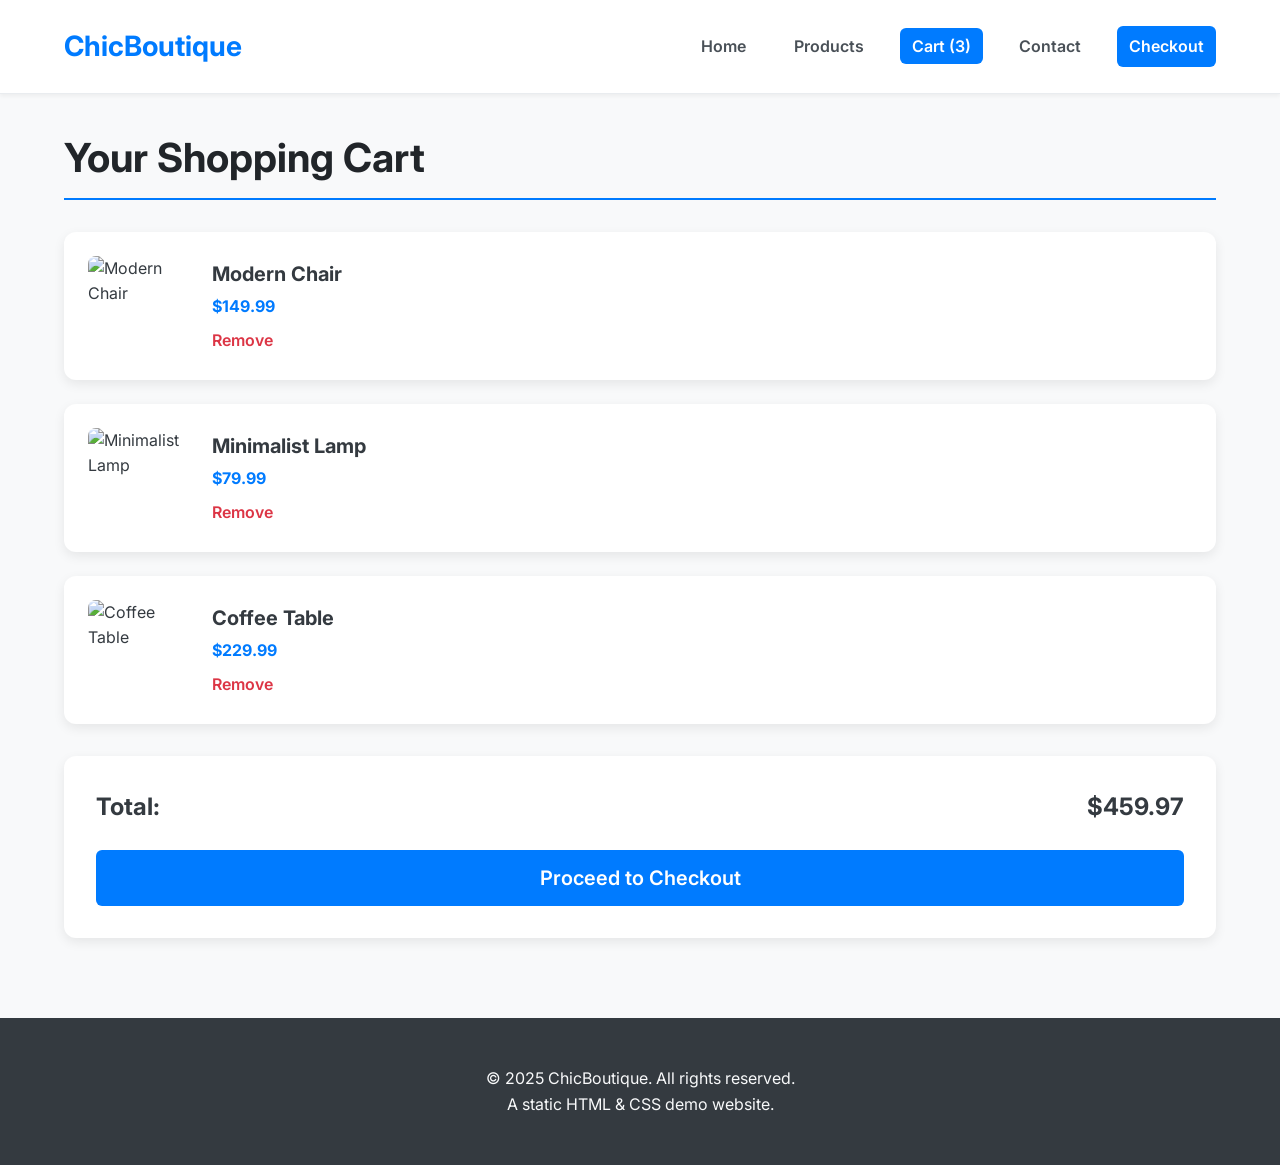
==== cart.html @ 7dad4ef3 "first commit" ====
<!DOCTYPE html>
<html lang="en">
<head>
    <meta charset="UTF-8">
    <meta name="viewport" content="width=device-width, initial-scale=1.0">
    <title>ChicBoutique - Shopping Cart</title>
    
    <link rel="preconnect" href="https://fonts.googleapis.com">
    <link rel="preconnect" href="https://fonts.gstatic.com" crossorigin>
    <link href="https://fonts.googleapis.com/css2?family=Inter:wght@400;600;700&display=swap" rel="stylesheet">
    <link rel="stylesheet" href="style.css">
</head>
<body>

    <header class="site-header">
        <div class="container">
            <div class="header-content">
                <a href="index.html" class="logo">ChicBoutique</a>
                <input type="checkbox" id="nav-toggle" class="nav-toggle">
                
                <label for="nav-toggle" class="nav-toggle-label">
                    <span></span>
                </label>
                <nav class="main-nav">
                    <ul>
                        <li><a href="index.html">Home</a></li>
                        <li><a href="products.html">Products</a></li>
                        <li><a href="cart.html" class="active">Cart (3)</a></li>
                        <li><a href="contact.html">Contact</a></li>
                        <li><a href="checkout.html" class="btn" style="color: white;">Checkout</a></li>
                    </ul>
                </nav>
            </div>
        </div>
    </header>

    <main class="container">

        <div class="page">
            <h2 class="page-title">Your Shopping Cart</h2>
            
            <div class="cart-items-list">
                <div class="cart-item">
                    <img src="https://placehold.co/200x200/007bff/white?text=Modern+Chair" alt="Modern Chair">
                    <div class="cart-item-info">
                        <h3>Modern Chair</h3>
                        <p class="price">$149.99</p>
                        <a href="#" class="cart-item-actions">Remove</a>
                    </div>
                </div>
                <div class="cart-item">
                    <img src="https://placehold.co/200x200/28a745/white?text=Minimalist+Lamp" alt="Minimalist Lamp">
                    <div class="cart-item-info">
                        <h3>Minimalist Lamp</h3>
                        <p class="price">$79.99</p>
                        <a href="#" class="cart-item-actions">Remove</a>
                    </div>
                </div>
                <div class="cart-item">
                    <img src="https://placehold.co/200x200/ffc107/black?text=Coffee+Table" alt="Coffee Table">
                    <div class="cart-item-info">
                        <h3>Coffee Table</h3>
                        <p class="price">$229.99</p>
                        <a href="#" class="cart-item-actions">Remove</a>
                    </div>
                </div>
            </div>
            
            <div class="cart-summary">
                <div class="cart-total">
                    <span>Total:</span>
                    <span>$459.97</span>
                </div>
                <a href="checkout.html" class="btn" style="width: 100%; font-size: 1.25rem;">Proceed to Checkout</a>
            </div>
        </div>

    </main>

    <footer class="site-footer">
        <p>&copy; 2025 ChicBoutique. All rights reserved.</p>
        <p>A static HTML & CSS demo website.</p>
    </footer>

</body>
</html>
---- style.css ----
/* --- 1. Global Reset & Defaults --- */
* {
    margin: 0;
    padding: 0;
    box-sizing: border-box;
}

html {
    scroll-behavior: smooth;
}

body {
    font-family: 'Inter', sans-serif;
    background-color: #f8f9fa;
    color: #343a40;
    line-height: 1.6;
}

img {
    max-width: 100%;
    height: auto;
    display: block;
}

.container {
    max-width: 1200px;
    margin: 0 auto;
    padding: 0 1.5rem;
}

/* --- 2. Header & Navigation --- */
.site-header {
    background-color: #ffffff;
    padding: 1.5rem 0;
    border-bottom: 1px solid #e9ecef;
    box-shadow: 0 2px 4px rgba(0, 0, 0, 0.05);
    position: sticky;
    top: 0;
    z-index: 1000;
}

.header-content {
    display: flex;
    justify-content: space-between;
    align-items: center;
    flex-wrap: wrap;
}

.logo {
    font-size: 1.75rem;
    font-weight: 700;
    color: #007bff;
    text-decoration: none;
    flex-shrink: 0;
}

.main-nav ul {
    list-style: none;
    display: flex;
    gap: 1.5rem;
    align-items: center; /* Align items for button */
}

.main-nav a {
    text-decoration: none;
    color: #495057;
    font-weight: 600;
    padding: 0.5rem 0.75rem;
    border-radius: 6px;
    transition: background-color 0.3s ease, color 0.3s ease;
}

.main-nav a:hover,
.main-nav a:focus,
.main-nav a.active {
    background-color: #007bff;
    color: #ffffff;
}
/* Ensure button in nav keeps its style */
.main-nav a.btn.active {
    background-color: #0056b3;
}


/* --- 2.5 Hamburger Menu (NEW) --- */
.nav-toggle {
    /* Hide the checkbox */
    display: none;
}

.nav-toggle-label {
    /* Hide hamburger label on desktop */
    display: none;
    cursor: pointer;
    width: 30px;
    height: 25px;
    position: relative;
}

.nav-toggle-label span,
.nav-toggle-label span::before,
.nav-toggle-label span::after {
    /* Create the 3 lines of the hamburger */
    display: block;
    background-color: #343a40;
    height: 3px;
    width: 100%;
    border-radius: 2px;
    position: absolute;
    transition: all 0.3s ease;
}

.nav-toggle-label span::before {
    content: '';
    top: -8px;
}

.nav-toggle-label span::after {
    content: '';
    top: 8px;
}

/* --- 3. Page Container --- */
.page {
    padding-top: 2rem;
    padding-bottom: 2rem;
}

/* --- 4. Page Content Styling --- */
.page-title {
    font-size: 2.5rem;
    font-weight: 700;
    color: #212529;
    margin-bottom: 2rem;
    padding-bottom: 0.5rem;
    border-bottom: 2px solid #007bff;
}

.product-grid {
    display: grid;
    grid-template-columns: repeat(auto-fit, minmax(280px, 1fr));
    gap: 2rem;
}

.product-card {
    background-color: #ffffff;
    border-radius: 12px;
    box-shadow: 0 4px 12px rgba(0, 0, 0, 0.08);
    overflow: hidden;
    transition: transform 0.3s ease, box-shadow 0.3s ease;
}

.product-card:hover {
    transform: translateY(-5px);
    box-shadow: 0 8px 20px rgba(0, 0, 0, 0.12);
}

.product-card img {
    width: 100%;
    height: 250px;
    object-fit: cover;
}

.product-info {
    padding: 1.5rem;
}

.product-info h3 {
    font-size: 1.25rem;
    font-weight: 600;
    margin-bottom: 0.5rem;
}

.product-info .price {
    font-size: 1.15rem;
    font-weight: 700;
    color: #007bff;
    margin-bottom: 1rem;
}

/* --- 5. Button & Form Styling --- */
.btn {
    display: inline-block;
    background-color: #007bff;
    color: #ffffff;
    text-decoration: none;
    padding: 0.75rem 1.5rem;
    border-radius: 6px;
    font-weight: 600;
    text-align: center;
    border: none;
    cursor: pointer;
    transition: background-color 0.3s ease, box-shadow 0.3s ease;
}

.btn:hover,
.btn:focus {
    background-color: #0056b3;
    box-shadow: 0 4px 10px rgba(0, 123, 255, 0.3);
}

.form-container {
    max-width: 700px;
    margin: 0 auto;
    background-color: #ffffff;
    padding: 2.5rem;
    border-radius: 12px;
    box-shadow: 0 4px 12px rgba(0, 0, 0, 0.08);
}

.form-grid {
    display: grid;
    grid-template-columns: 1fr;
    gap: 1.5rem;
}

.form-group {
    margin-bottom: 0;
}

.form-group label {
    display: block;
    font-weight: 600;
    margin-bottom: 0.5rem;
}

.form-group input,
.form-group textarea,
.form-group select {
    width: 100%;
    padding: 0.85rem;
    font-family: 'Inter', sans-serif;
    font-size: 1rem;
    border: 1px solid #ced4da;
    border-radius: 6px;
    transition: border-color 0.3s ease, box-shadow 0.3s ease;
}

.form-group input:focus,
.form-group textarea:focus,
.form-group select:focus {
    outline: none;
    border-color: #007bff;
    box-shadow: 0 0 0 3px rgba(0, 123, 255, 0.25);
}

.form-group textarea {
    resize: vertical;
    min-height: 150px;
}

fieldset {
    border: 1px solid #ced4da;
    border-radius: 8px;
    padding: 1.5rem;
    margin-bottom: 1.5rem;
}

legend {
    font-weight: 700;
    font-size: 1.25rem;
    padding: 0 0.5rem;
    margin-left: 0.5rem;
    color: #007bff;
}

.grid-col-2 {
    grid-template-columns: 1fr 1fr;
    gap: 1.5rem;
}
.span-col-2 {
    grid-column: span 2;
}

/* --- 6. Cart Styling --- */
.cart-item {
    display: flex;
    gap: 1.5rem;
    align-items: center;
    background-color: #ffffff;
    padding: 1.5rem;
    border-radius: 12px;
    box-shadow: 0 4px 12px rgba(0, 0, 0, 0.08);
    margin-bottom: 1.5rem;
}

.cart-item img {
    width: 100px;
    height: 100px;
    object-fit: cover;
    border-radius: 8px;
    flex-shrink: 0;
}

.cart-item-info {
    flex-grow: 1;
}

.cart-item-info h3 {
    font-size: 1.25rem;
    margin-bottom: 0.25rem;
}

.cart-item-info .price {
    font-weight: 700;
    color: #007bff;
    margin-bottom: 0.5rem;
}

.cart-item-actions {
    font-weight: 600;
    color: #dc3545;
    text-decoration: none;
}

.cart-summary {
    background-color: #ffffff;
    padding: 2rem;
    border-radius: 12px;
    box-shadow: 0 4px 12px rgba(0, 0, 0, 0.08);
    margin-top: 2rem;
}

.cart-total {
    display: flex;
    justify-content: space-between;
    align-items: center;
    font-size: 1.5rem;
    font-weight: 700;
    margin-bottom: 1.5rem;
    flex-wrap: wrap;
    gap: 0.5rem;
}

/* --- 7. Footer --- */
.site-footer {
    background-color: #343a40;
    color: #f8f9fa;
    text-align: center;
    padding: 3rem 1.5rem;
    margin-top: 3rem;
}

/* --- 8. Responsive Design (UPDATED for Hamburger) --- */

/* Tablet & Mobile (Hamburger Menu) */
@media (max-width: 1023px) {
    .header-content {
        /* Keep logo and hamburger on one line */
        flex-wrap: nowrap;
    }

    .main-nav {
        /* Full-width container for the nav list */
        width: 100%;
        /* Position off-screen, below header */
        position: absolute;
        top: 100%; /* Position it just below the header */
        left: 0; /* Align to the left */
        background-color: #ffffff;
        box-shadow: 0 4px 10px rgba(0, 0, 0, 0.1);
        
        /* Hide it by default */
        visibility: hidden;
        opacity: 0;
        transform: translateY(-10px);
        transition: all 0.3s ease-in-out;
        
        /* Order it below the logo */
        order: 3;
    }

    .main-nav ul {
        /* Stack links vertically */
        flex-direction: column;
        gap: 0;
        align-items: stretch; /* Make items full-width */
    }
    
    .main-nav li {
        width: 100%;
    }

    .main-nav a {
        /* Make links full-width and add padding */
        display: block;
        width: 100%;
        padding: 1rem 1.5rem;
        border-bottom: 1px solid #f1f1f1;
        border-radius: 0; /* Remove radius for menu items */
    }
    
    .main-nav a.btn {
        /* Style the checkout button in the menu */
        margin: 0.5rem 1.5rem 1rem;
        width: calc(100% - 3rem); /* Full width with padding */
        text-align: center;
        border-radius: 6px; /* Add radius back to button */
    }
    
    .main-nav a:hover,
    .main-nav a:focus,
    .main-nav a.active {
        /* Highlight for mobile menu */
        background-color: #f8f9fa;
        color: #007bff;
    }
    
    .main-nav a.btn:hover,
    .main-nav a.btn:focus,
    .main-nav a.btn.active {
        /* Override for button */
        background-color: #0056b3;
        color: #ffffff;
    }

    .nav-toggle-label {
        /* Show the hamburger icon */
        display: block;
    }

    /* --- The "Checkbox Hack" Logic --- */
    #nav-toggle:checked ~ .main-nav {
        /* Show the nav when checkbox is checked */
        visibility: visible;
        opacity: 1;
        transform: translateY(0);
    }

    /* Animate hamburger to "X" */
    #nav-toggle:checked ~ .nav-toggle-label span {
        background-color: transparent; /* Middle line disappears */
    }
    #nav-toggle:checked ~ .nav-toggle-label span::before {
        transform: rotate(45deg);
        top: 0;
    }
    #nav-toggle:checked ~ .nav-toggle-label span::after {
        transform: rotate(-45deg);
        top: 0;
    }
    
    /* --- Tablet-specific grid (from last time) --- */
    .product-grid {
        grid-template-columns: 1fr 1fr;
    }
    
    .form-container {
        padding: 1.5rem;
    }
    
    .grid-col-2 {
        grid-template-columns: 1fr;
    }
    .span-col-2 {
        grid-column: span 1;
    }
}

/* Mobile Phones (Overrides for smaller screens) */
@media (max-width: 767px) {
    .page-title {
        font-size: 2rem;
    }

    .product-grid {
        /* Show 1 column on phones */
        grid-template-columns: 1fr;
    }

    .cart-item {
        flex-direction: column;
        align-items: flex-start;
    }
    
    .cart-item img {
        width: 100%;
        height: 200px;
    }

    .cart-total {
        flex-direction: column;
        align-items: center;
    }
    
    .form-container {
        padding: 1.5rem 1rem;
    }
    
    fieldset {
        padding: 1.5rem 1rem;
    }
}
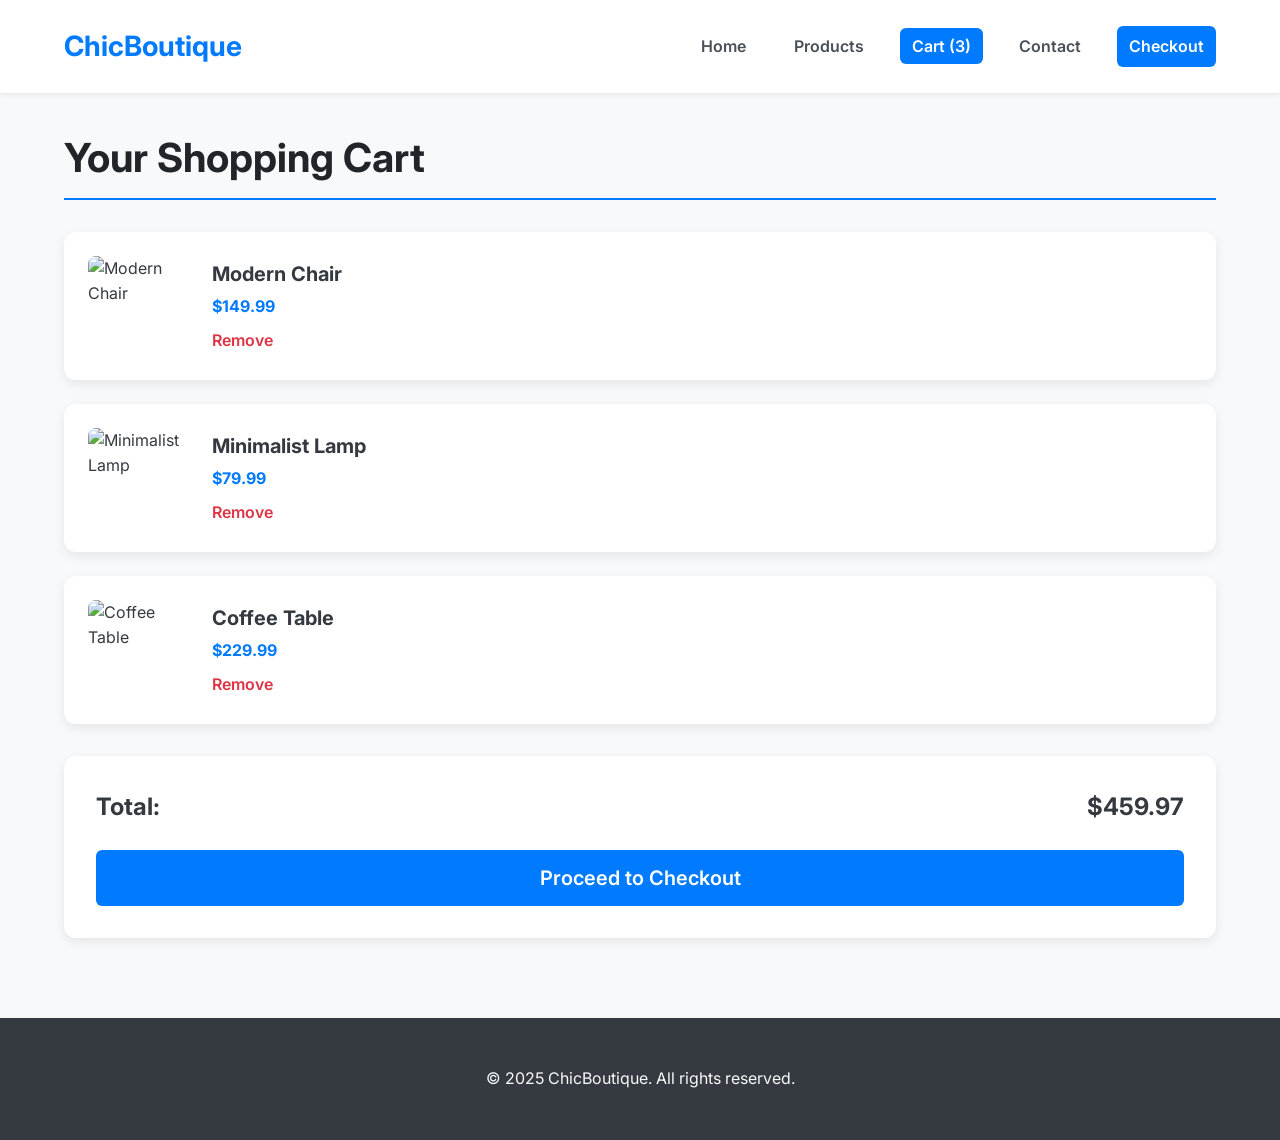
==== commit da12ad14: "feat: update footer component content writing" ====
--- a/cart.html
+++ b/cart.html
@@ -79,8 +79,7 @@
 
     <footer class="site-footer">
         <p>&copy; 2025 ChicBoutique. All rights reserved.</p>
-        <p>A static HTML & CSS demo website.</p>
     </footer>
 
 </body>
-</html>+</html>
